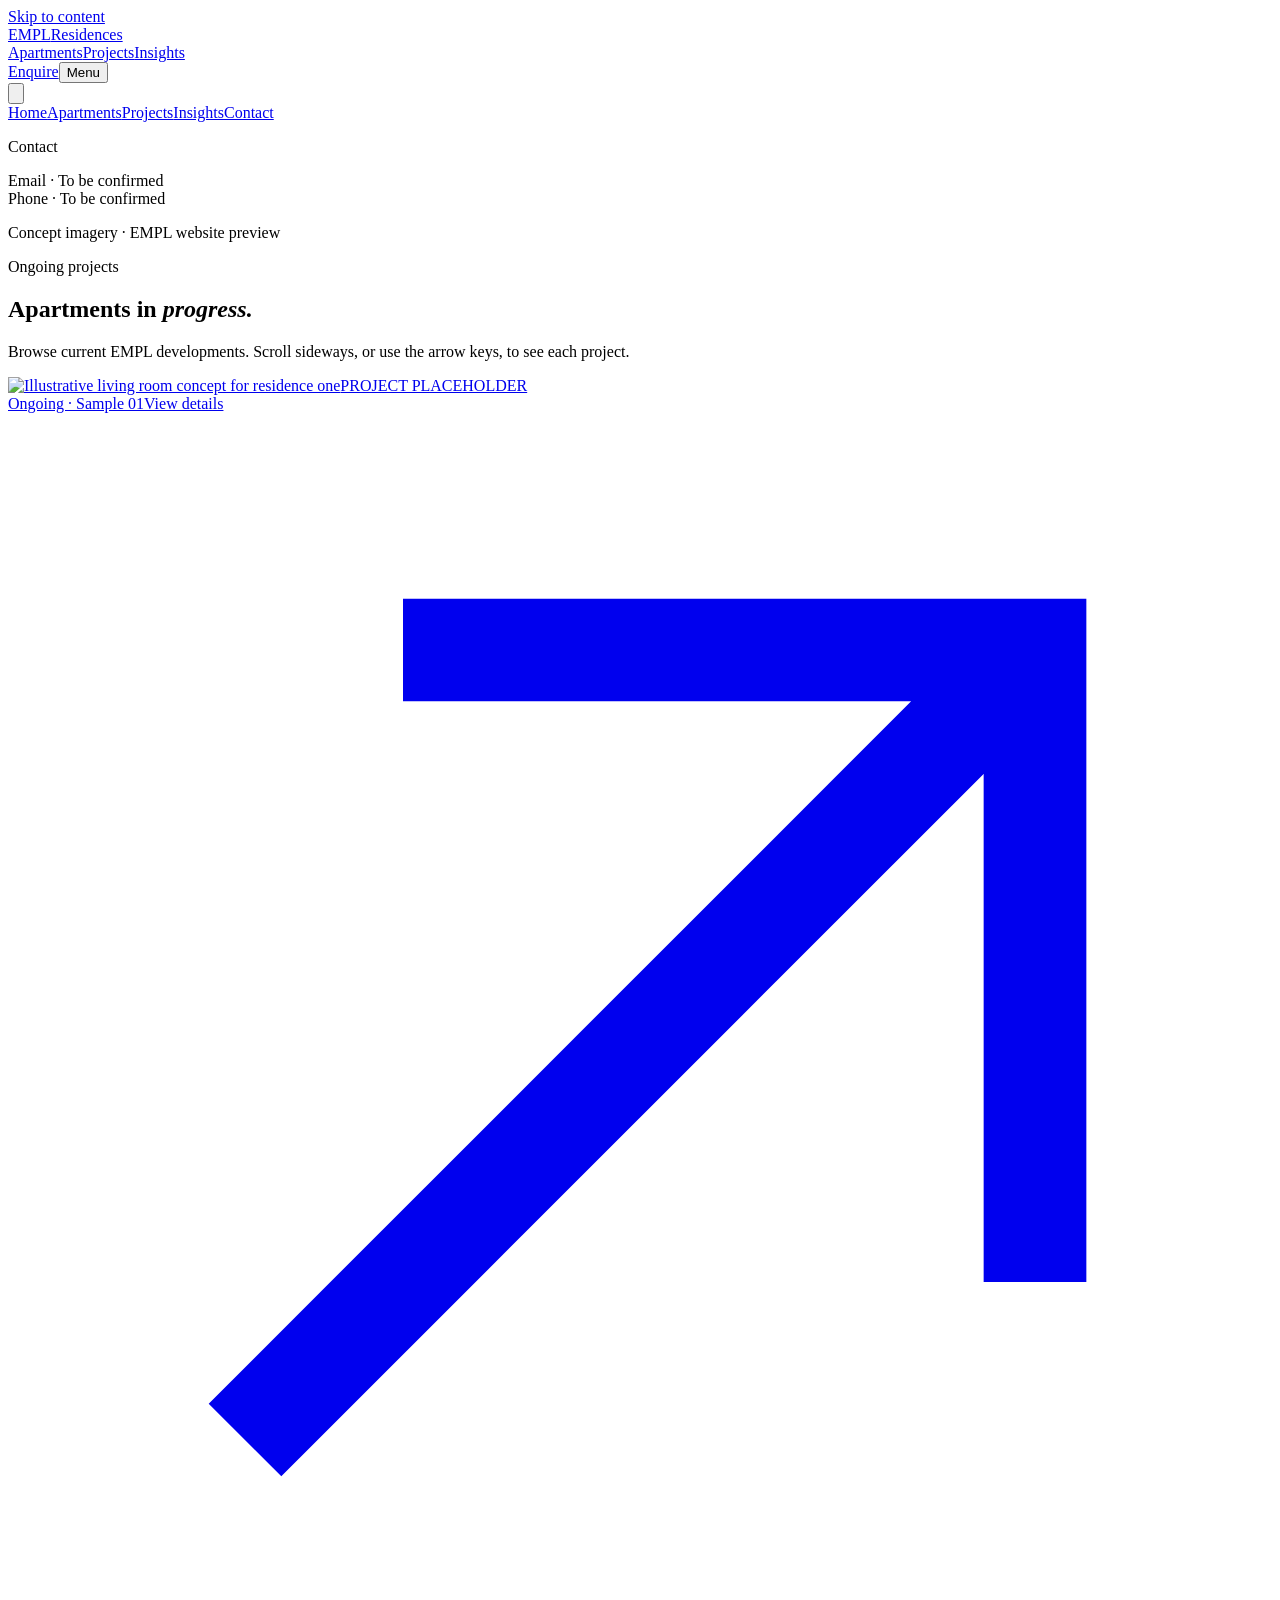
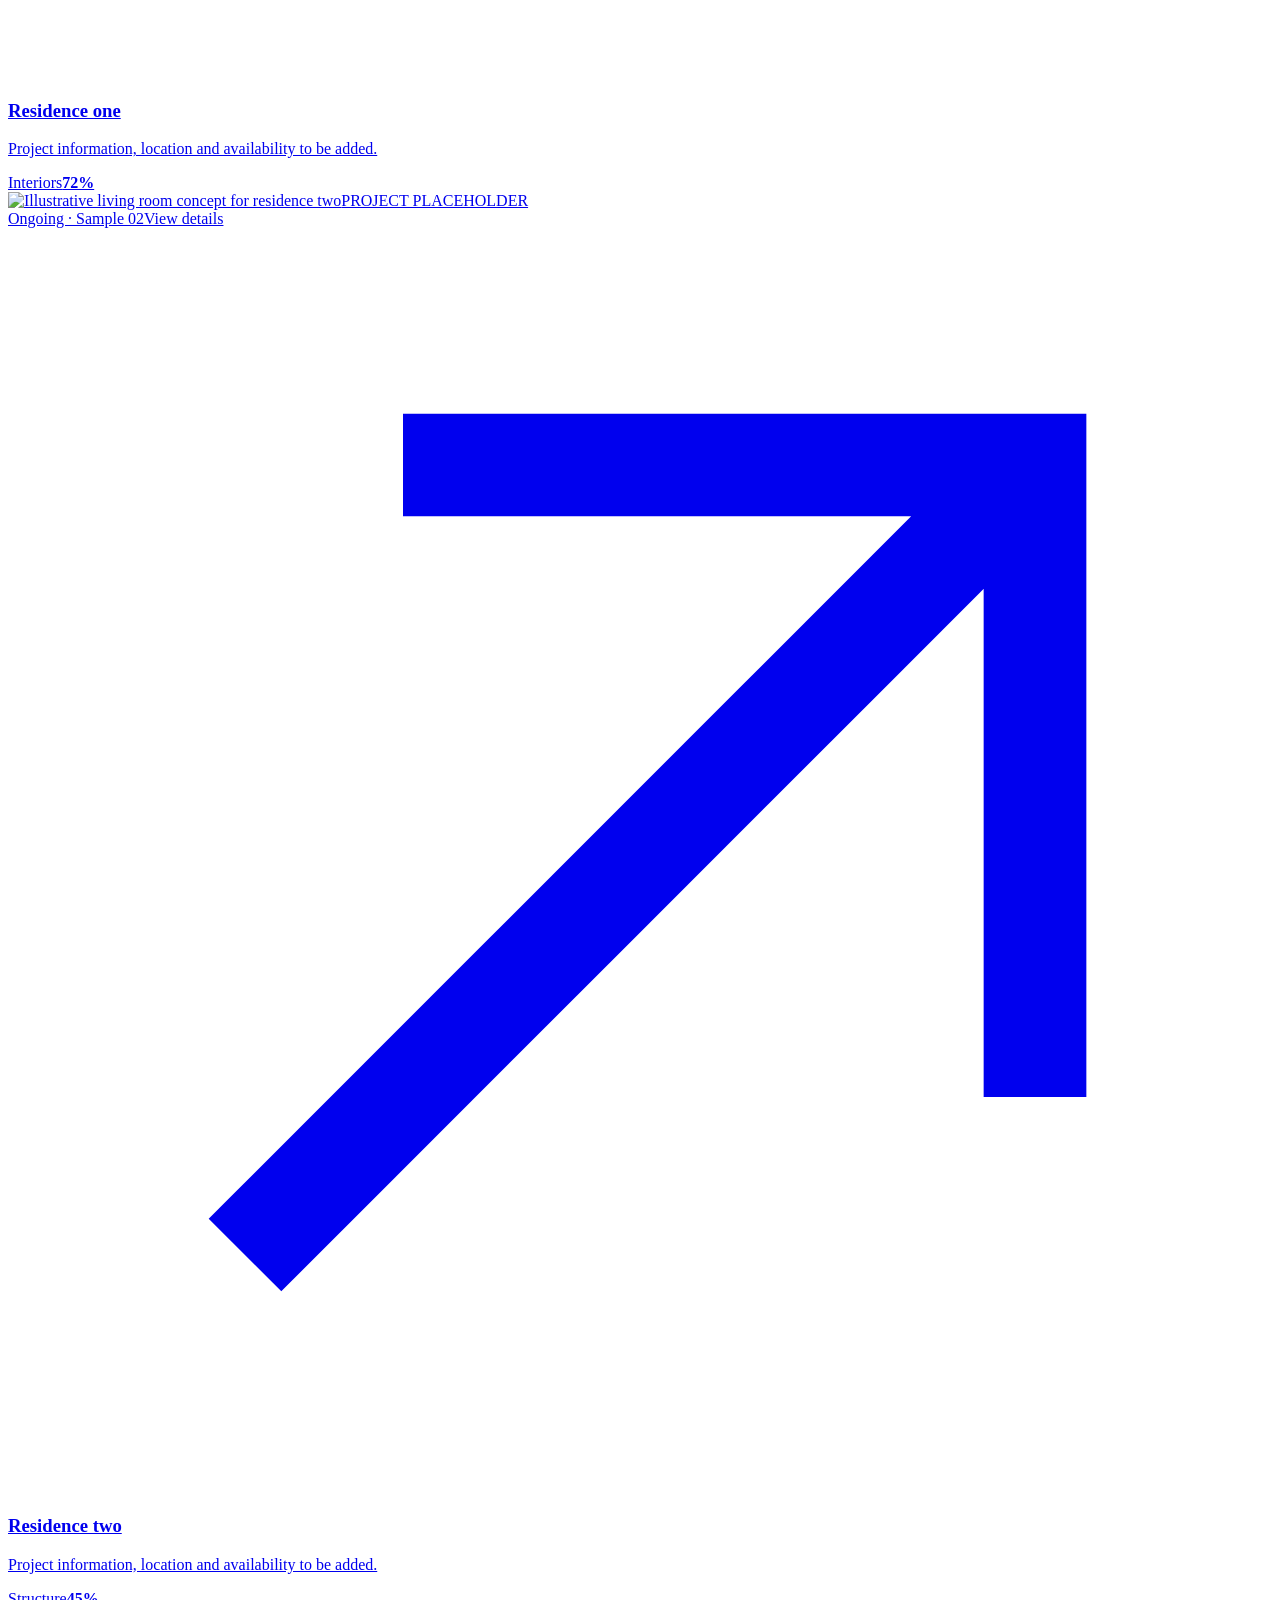
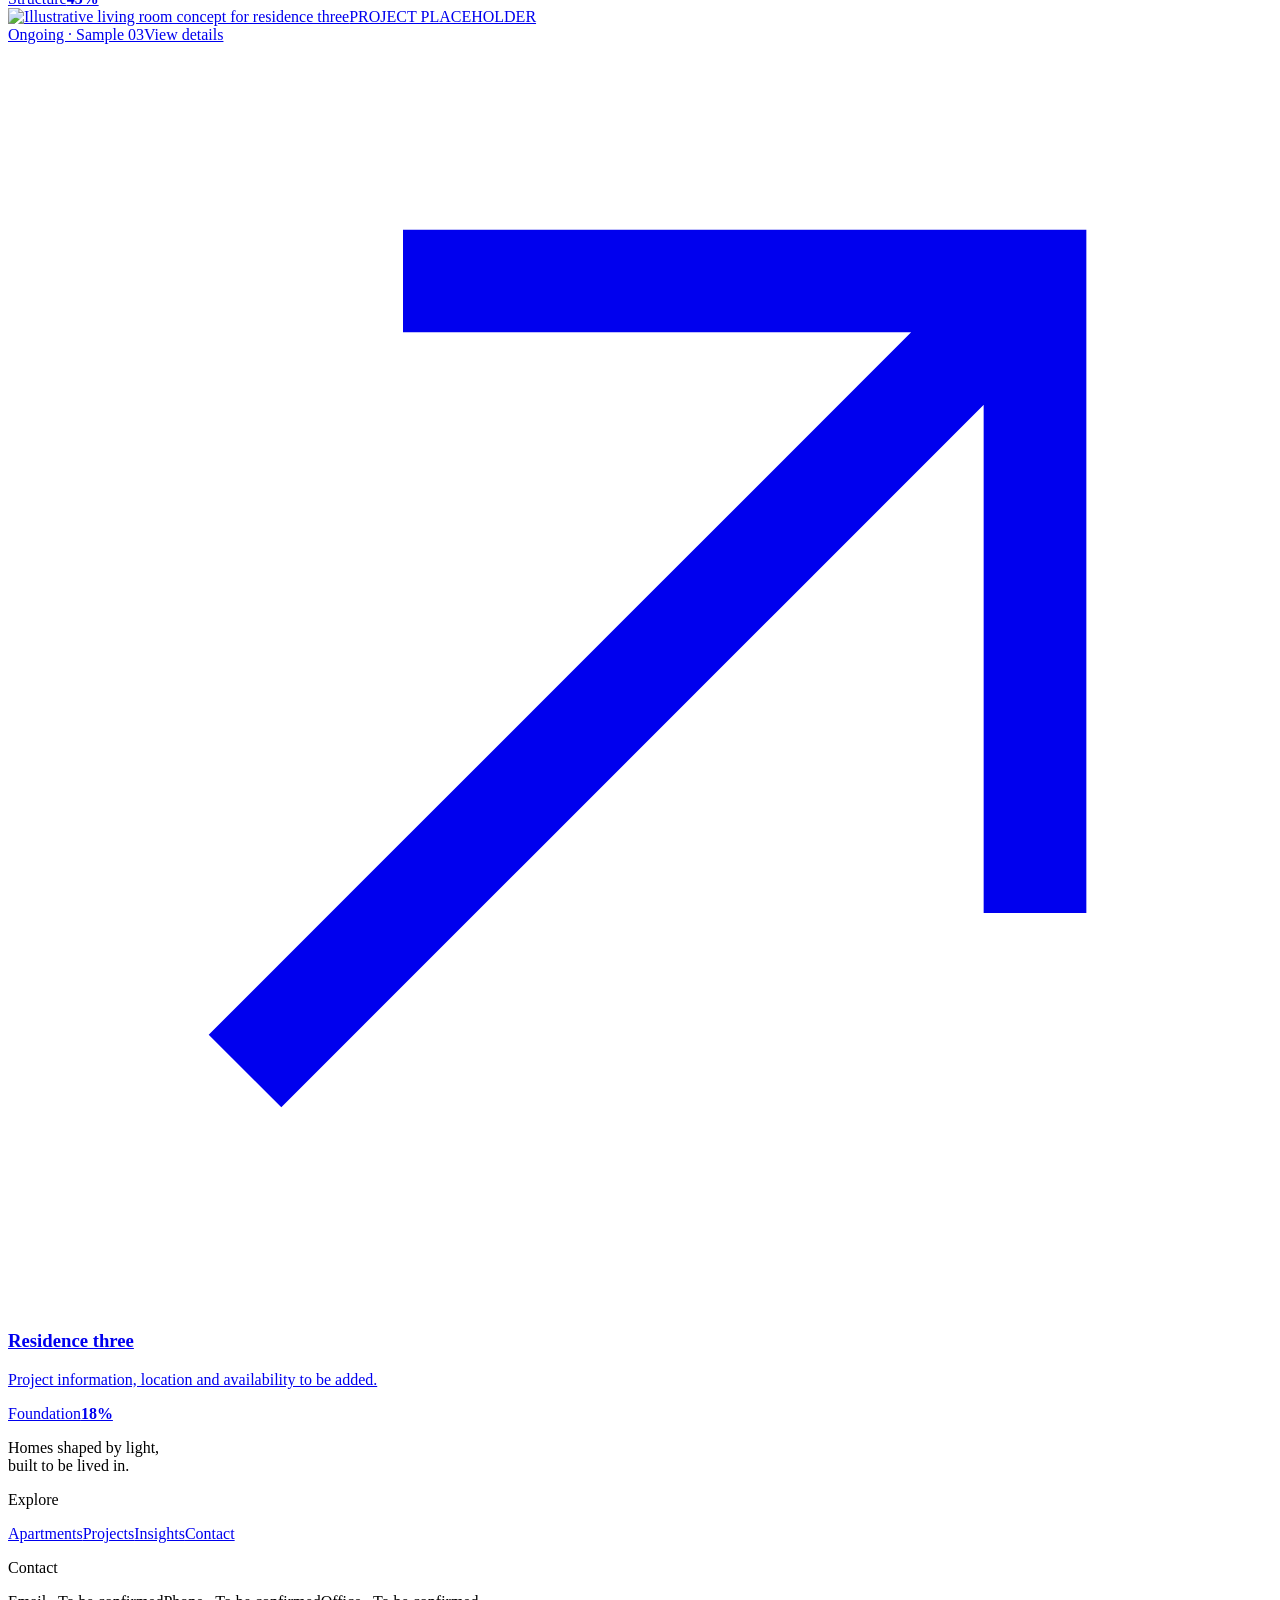
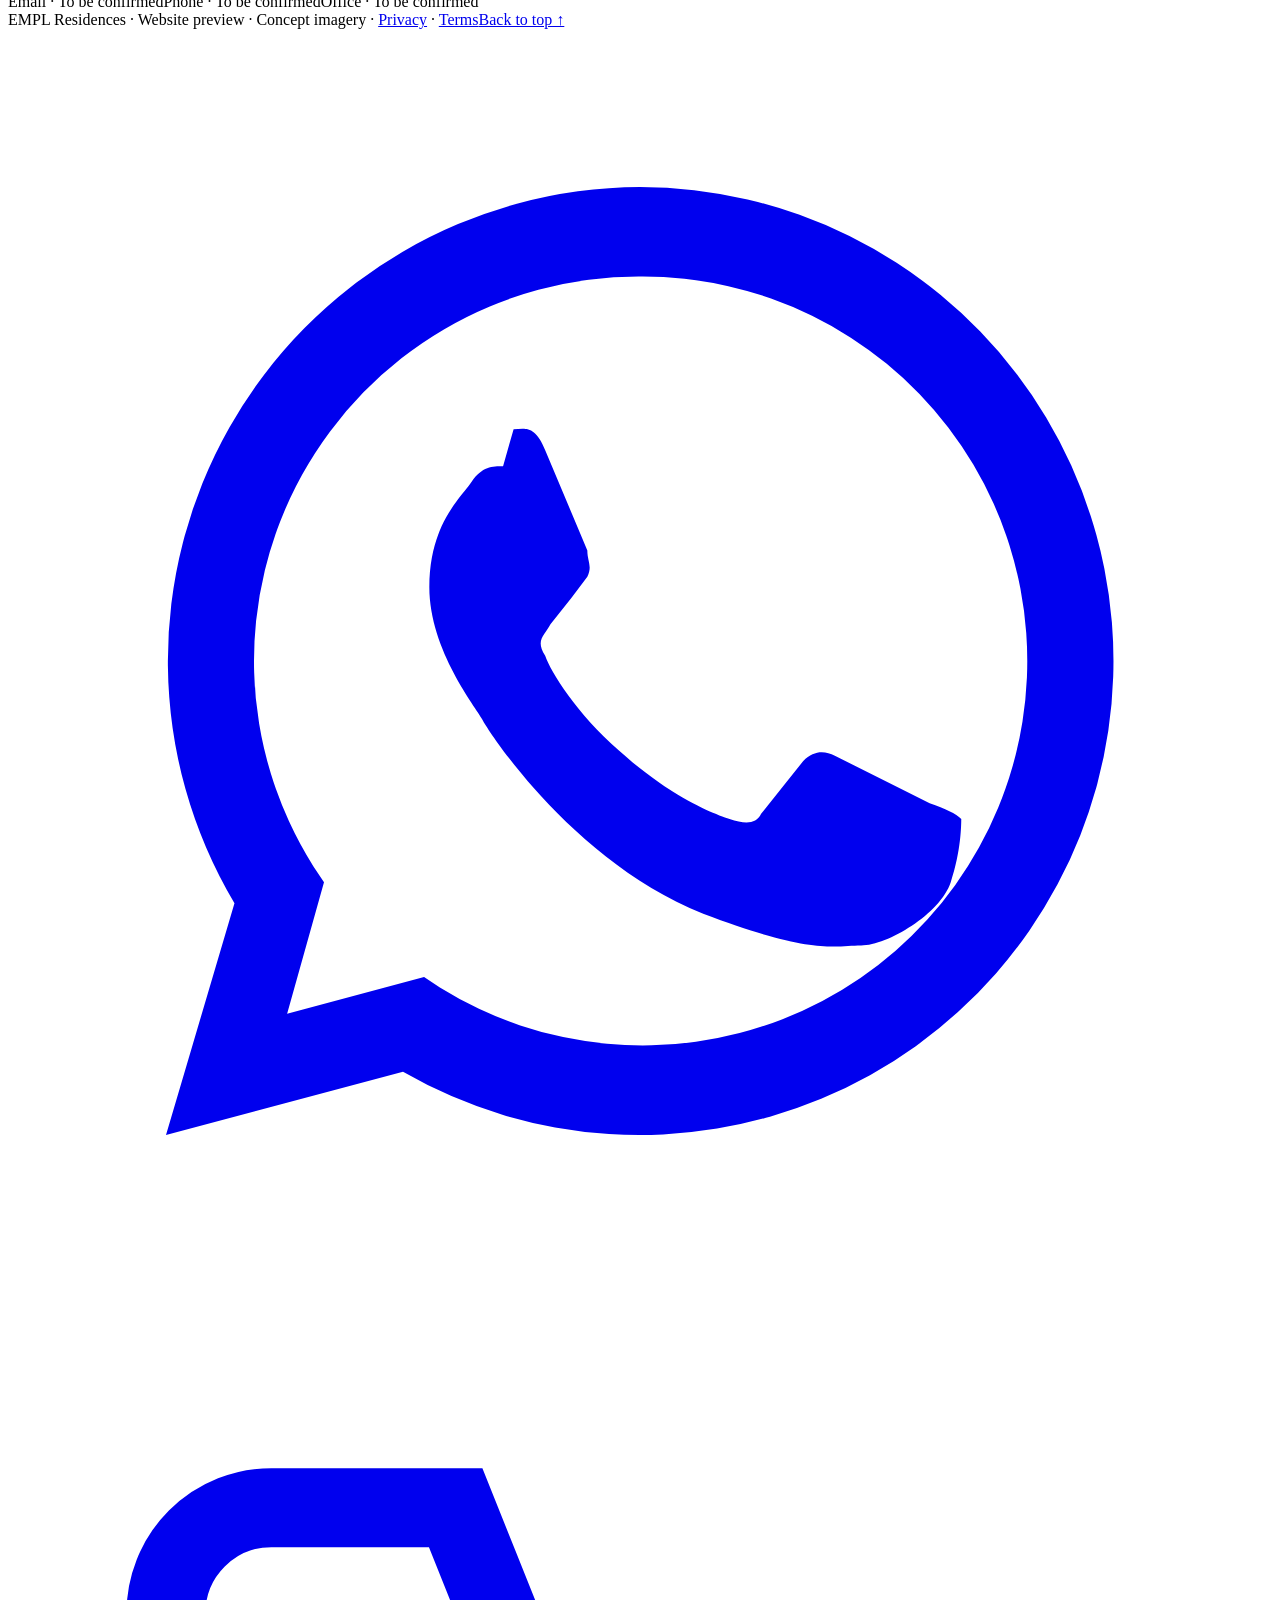
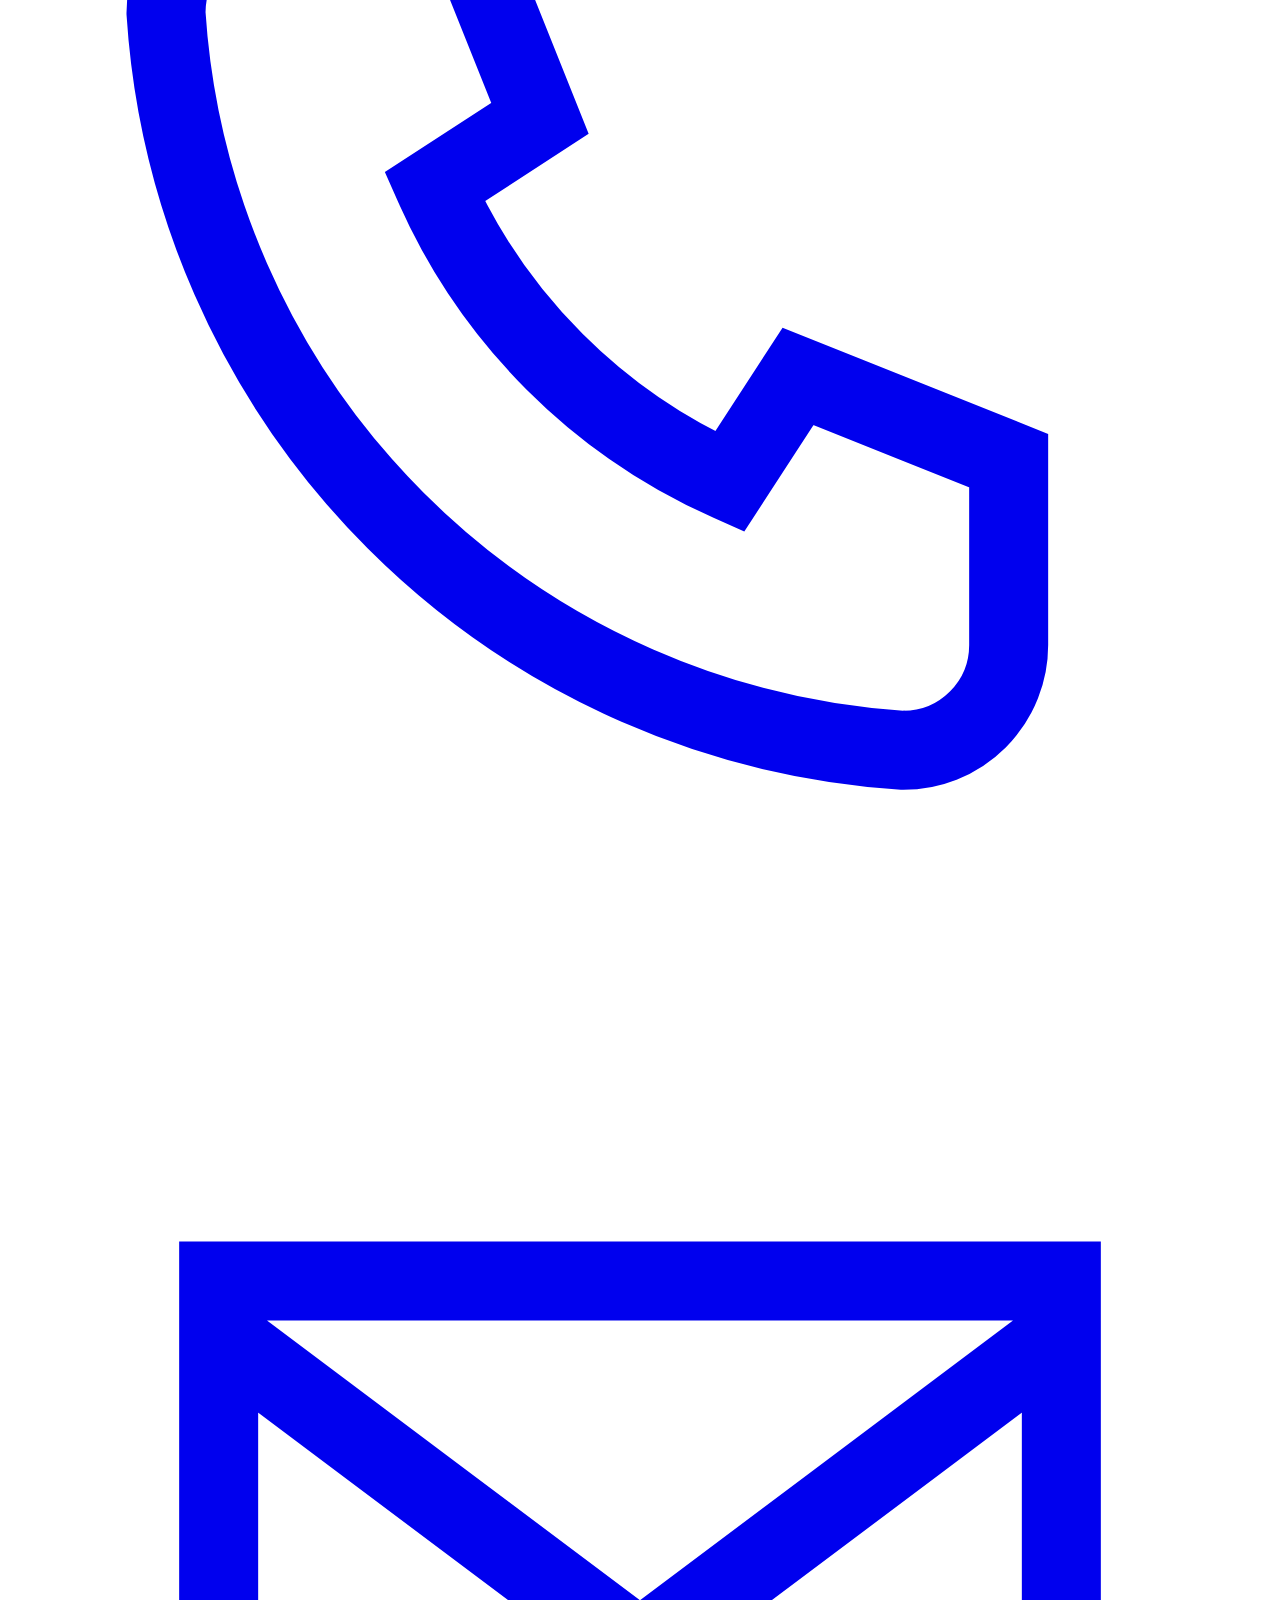
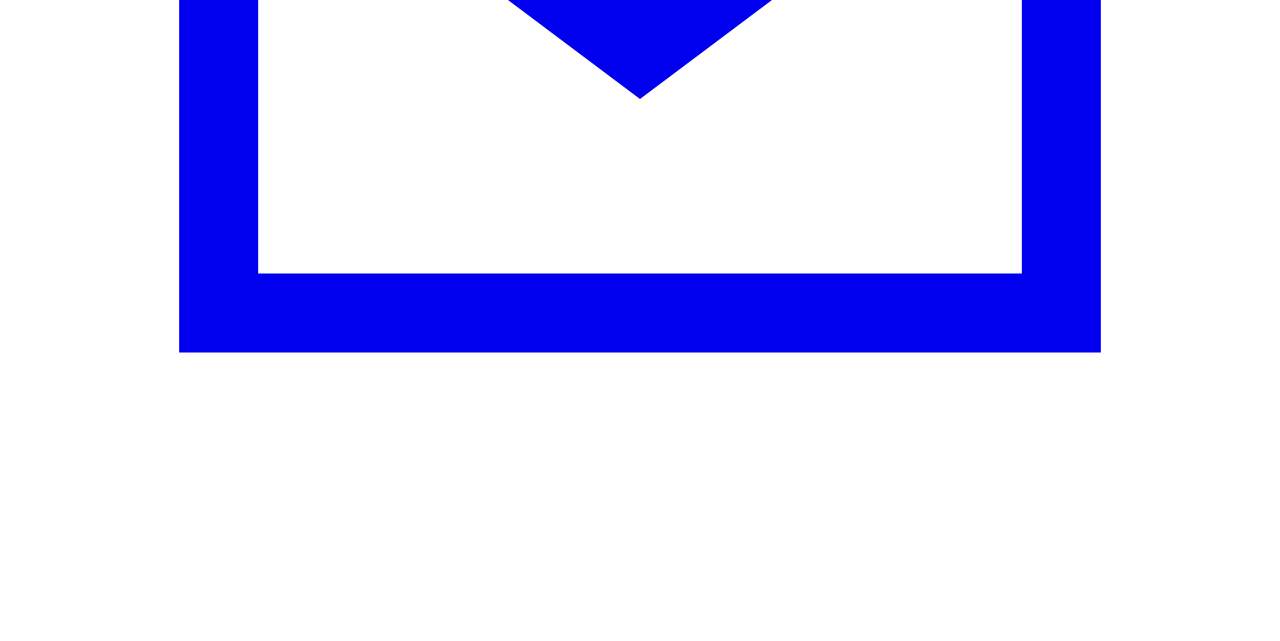
==== apartments/index.html @ ea647e38 "Publish temporary EMPL client preview" ====
<!DOCTYPE html><html lang="en"><head><meta charset="utf-8"><meta name="viewport" content="width=device-width, initial-scale=1"><meta name="theme-color" content="#1b1410"><meta name="description" content="Browse current EMPL apartment projects."><title>Apartments — EMPL Residences</title><meta name="robots" content="noindex, nofollow"><link rel="canonical" href="https://samiulislamshad.github.io/empl-client-preview/apartments/"><meta property="og:type" content="website"><meta property="og:site_name" content="EMPL Residences"><meta property="og:title" content="Apartments — EMPL Residences"><meta property="og:description" content="Browse current EMPL apartment projects."><meta property="og:url" content="https://samiulislamshad.github.io/empl-client-preview/apartments/"><meta property="og:image" content="https://samiulislamshad.github.io/empl-client-preview/assets/day-night-v2/morning.webp"><meta name="twitter:card" content="summary_large_image"><link rel="icon" href="/empl-client-preview/favicon.svg" type="image/svg+xml"><link rel="sitemap" href="/empl-client-preview/sitemap-index.xml"><script>(function(){var d=document.documentElement;d.className+=' js';try{if(!sessionStorage.getItem('empl-seen')&&!matchMedia('(prefers-reduced-motion: reduce)').matches&&document.querySelector&&location.pathname==='/empl-client-preview/')d.className+=' is-loading'}catch(e){}})()</script><script type="module" src="/empl-client-preview/_astro/SiteScripts.astro_astro_type_script_index_0_lang.w1PjBa8v.js"></script><link rel="stylesheet" href="/empl-client-preview/_astro/Base.CU6sWgGK.css"></head><body id="top"><a class="skip-link" href="#main">Skip to content</a><header class="site-header is-solid" id="site-header"><a class="brand" href="/empl-client-preview/" aria-label="EMPL Residences, home"><span class="brand-mark">EMPL</span><span class="brand-sub">Residences</span></a><nav class="header-links" aria-label="Primary"><a href="/empl-client-preview/apartments/" aria-current="page">Apartments</a><a href="/empl-client-preview/projects/">Projects</a><a href="/empl-client-preview/insights/">Insights</a></nav><div class="header-actions"><a class="header-cta" href="/empl-client-preview/contact/">Enquire</a><button class="menu-btn" type="button" aria-expanded="false" aria-controls="drawer"><span class="menu-label">Menu</span><span class="menu-bars" aria-hidden="true"><i></i><i></i></span></button></div></header><div class="drawer-backdrop" data-drawer-close></div><aside class="drawer" id="drawer" aria-label="Site menu" aria-hidden="true"><button class="drawer-close" type="button" data-drawer-close aria-label="Close menu"><svg viewBox="0 0 24 24" aria-hidden="true"><path d="M5 5l14 14M19 5 5 19" stroke="currentColor" stroke-width="1.2" fill="none"></path></svg></button><nav class="drawer-nav" aria-label="Menu"><a href="/empl-client-preview/" style="--i:0">Home</a><a href="/empl-client-preview/apartments/" style="--i:1" aria-current="page">Apartments</a><a href="/empl-client-preview/projects/" style="--i:2">Projects</a><a href="/empl-client-preview/insights/" style="--i:3">Insights</a><a href="/empl-client-preview/contact/" style="--i:4">Contact</a></nav><div class="drawer-foot"><p class="label">Contact</p><p>Email · To be confirmed<br>Phone · To be confirmed</p><p class="drawer-note">Concept imagery · EMPL website preview</p></div></aside><main id="main"><section class="page-hero"><div class="wrap page-hero-inner"><p class="label">Ongoing projects</p><h1 class="reveal">Apartments in <em>progress.</em></h1><p class="page-lead reveal">Browse current EMPL developments. Scroll sideways, or use the arrow keys, to see each project.</p></div></section><section class="sec apt-list"><div class="wrap"><div class="apt-row" tabindex="0" aria-label="Ongoing apartment projects"><a class="apt-card" href="/empl-client-preview/apartments/concept-residence-01/"><div class="apt-img"><img src="/empl-client-preview/assets/frames/f00.webp" srcset="/empl-client-preview/assets/frames/960/f00.webp 960w, /empl-client-preview/assets/frames/f00.webp 1920w" sizes="(max-width: 760px) 84vw, 34vw" alt="Illustrative living room concept for residence one" loading="lazy" decoding="async"><span class="tag">PROJECT PLACEHOLDER</span></div><div class="apt-meta"><span>Ongoing · Sample 01</span><span class="apt-go">View details <svg class="arr" viewBox="0 0 16 16" aria-hidden="true"><path d="M3 13 13 3M5 3h8v8" fill="none" stroke="currentColor" stroke-width="1.3"></path></svg></span></div><h3>Residence one</h3><p>Project information, location and availability to be added.</p><div class="meter" style="--v:0.72"><div class="meter-head"><span>Interiors</span><strong>72%</strong></div><div class="meter-track"><i></i></div></div></a><a class="apt-card" href="/empl-client-preview/apartments/concept-residence-02/"><div class="apt-img"><img src="/empl-client-preview/assets/frames/f10.webp" srcset="/empl-client-preview/assets/frames/960/f10.webp 960w, /empl-client-preview/assets/frames/f10.webp 1920w" sizes="(max-width: 760px) 84vw, 34vw" alt="Illustrative living room concept for residence two" loading="lazy" decoding="async"><span class="tag">PROJECT PLACEHOLDER</span></div><div class="apt-meta"><span>Ongoing · Sample 02</span><span class="apt-go">View details <svg class="arr" viewBox="0 0 16 16" aria-hidden="true"><path d="M3 13 13 3M5 3h8v8" fill="none" stroke="currentColor" stroke-width="1.3"></path></svg></span></div><h3>Residence two</h3><p>Project information, location and availability to be added.</p><div class="meter" style="--v:0.45"><div class="meter-head"><span>Structure</span><strong>45%</strong></div><div class="meter-track"><i></i></div></div></a><a class="apt-card" href="/empl-client-preview/apartments/concept-residence-03/"><div class="apt-img"><img src="/empl-client-preview/assets/frames/f23.webp" srcset="/empl-client-preview/assets/frames/960/f23.webp 960w, /empl-client-preview/assets/frames/f23.webp 1920w" sizes="(max-width: 760px) 84vw, 34vw" alt="Illustrative living room concept for residence three" loading="lazy" decoding="async"><span class="tag">PROJECT PLACEHOLDER</span></div><div class="apt-meta"><span>Ongoing · Sample 03</span><span class="apt-go">View details <svg class="arr" viewBox="0 0 16 16" aria-hidden="true"><path d="M3 13 13 3M5 3h8v8" fill="none" stroke="currentColor" stroke-width="1.3"></path></svg></span></div><h3>Residence three</h3><p>Project information, location and availability to be added.</p><div class="meter" style="--v:0.18"><div class="meter-head"><span>Foundation</span><strong>18%</strong></div><div class="meter-track"><i></i></div></div></a></div></div></section></main><footer class="site-footer"><div class="wrap footer-top"><p class="footer-statement">Homes shaped by light,<br>built to be lived in.</p><div class="footer-cols"><div><p class="label">Explore</p><a href="/empl-client-preview/apartments/">Apartments</a><a href="/empl-client-preview/projects/">Projects</a><a href="/empl-client-preview/insights/">Insights</a><a href="/empl-client-preview/contact/">Contact</a></div><div><p class="label">Contact</p><span>Email · To be confirmed</span><span>Phone · To be confirmed</span><span>Office · To be confirmed</span></div></div></div><!-- Decorative watermark: text comes from CSS (::before) so contrast checkers don't treat it as content. --><div class="footer-giant" aria-hidden="true" data-mark="EMPL"></div><div class="wrap footer-bottom"><span>EMPL Residences · Website preview · Concept imagery · <a href="/empl-client-preview/privacy/">Privacy</a> · <a href="/empl-client-preview/terms/">Terms</a></span><a href="#top">Back to top ↑</a></div></footer><div class="float-contact" aria-label="Quick contact"><a href="/empl-client-preview/contact/" aria-label="WhatsApp EMPL" title="WhatsApp number to be added"><svg viewBox="0 0 24 24" aria-hidden="true"><path fill="currentColor" d="M12 3a9 9 0 0 0-7.7 13.6L3 21l4.5-1.2A9 9 0 1 0 12 3Zm0 1.7a7.3 7.3 0 1 1-3.8 13.5l-.3-.2-2.6.7.7-2.5-.2-.3A7.3 7.3 0 0 1 12 4.7Zm-2.6 3.6c-.2 0-.4 0-.6.3-.2.3-.8.8-.8 2s.9 2.300 1 2.500c.1.200 1.700 2.700 4.200 3.700 2.100.8 2.500.6 3 .6s1.500-.6 1.700-1.200c.2-.6.2-1.100.2-1.200-.1-.1-.3-.2-.6-.3l-1.800-.9c-.2-.1-.4-.1-.6.100l-.8 1c-.1.200-.3.200-.6.100-.3-.1-1.100-.4-2.100-1.300-.8-.7-1.300-1.500-1.400-1.800-.2-.3 0-.4.100-.6l.4-.5.300-.4c.1-.2 0-.3 0-.5l-.8-1.900c-.2-.5-.4-.4-.6-.4Z"></path></svg></a><a href="/empl-client-preview/contact/" aria-label="Call EMPL" title="Phone number to be added"><svg viewBox="0 0 24 24" aria-hidden="true"><path fill="none" stroke="currentColor" stroke-width="1.5" d="M5 4h3.5l1.600 4-2 1.300a11 11 0 0 0 5.600 5.600l1.300-2 4 1.600V18a2 2 0 0 1-2 2A15 15 0 0 1 3 6a2 2 0 0 1 2-2Z"></path></svg></a><a href="/empl-client-preview/contact/" aria-label="Email EMPL" title="Email to be added"><svg viewBox="0 0 24 24" aria-hidden="true"><path fill="none" stroke="currentColor" stroke-width="1.5" d="M4 6h16v12H4zM4 7l8 6 8-6"></path></svg></a></div></body></html>
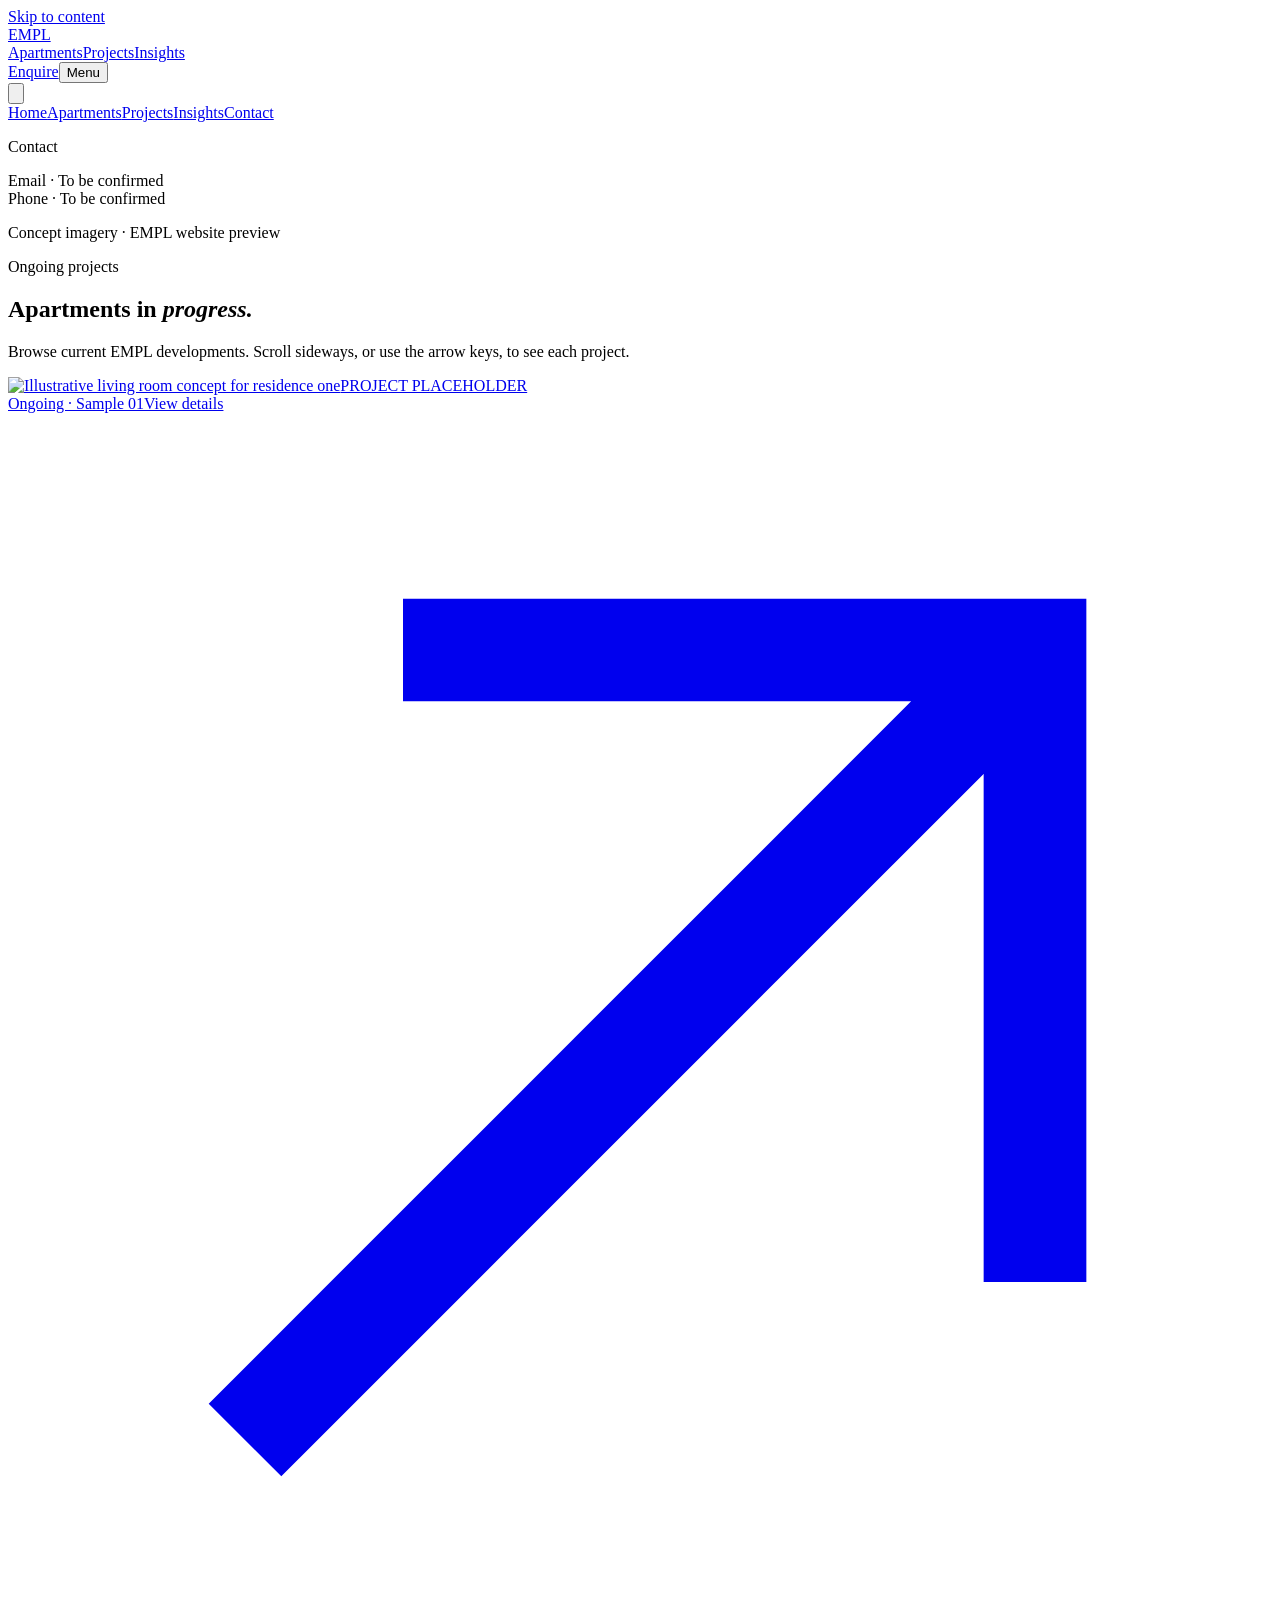
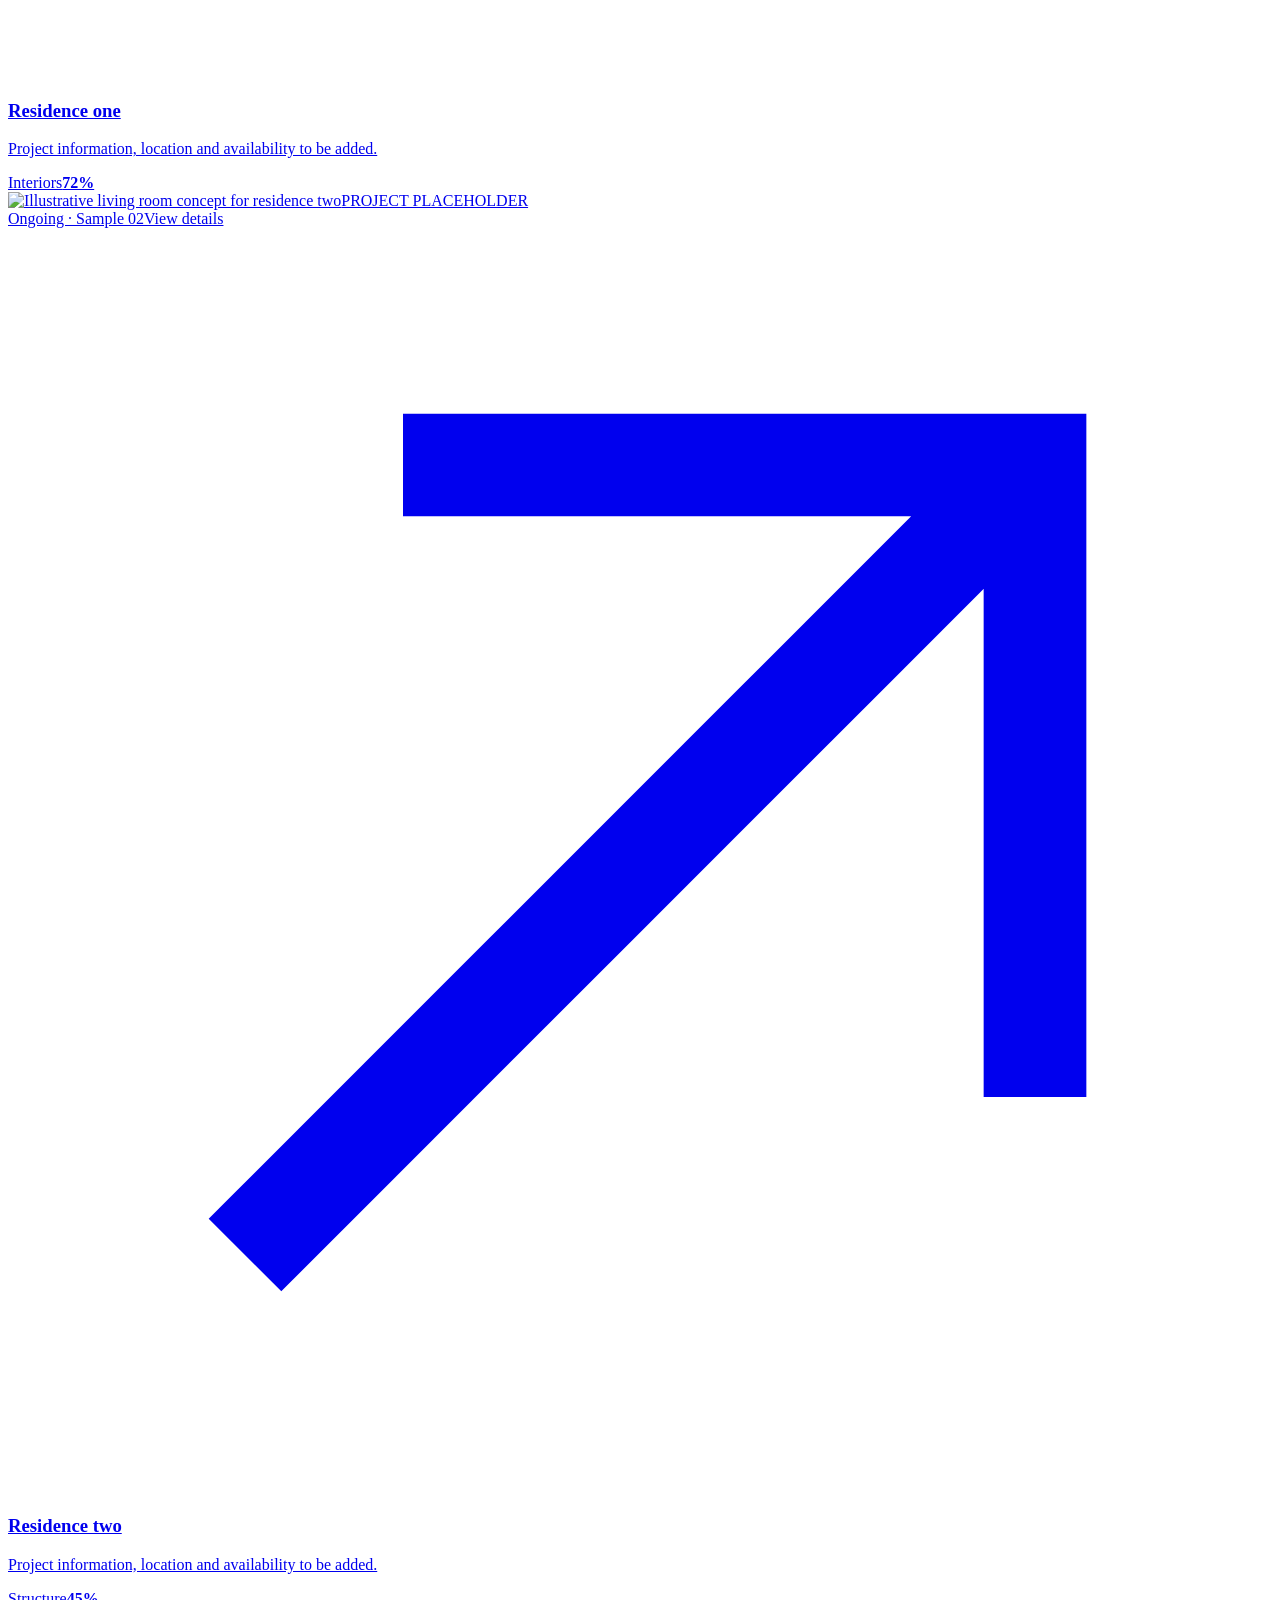
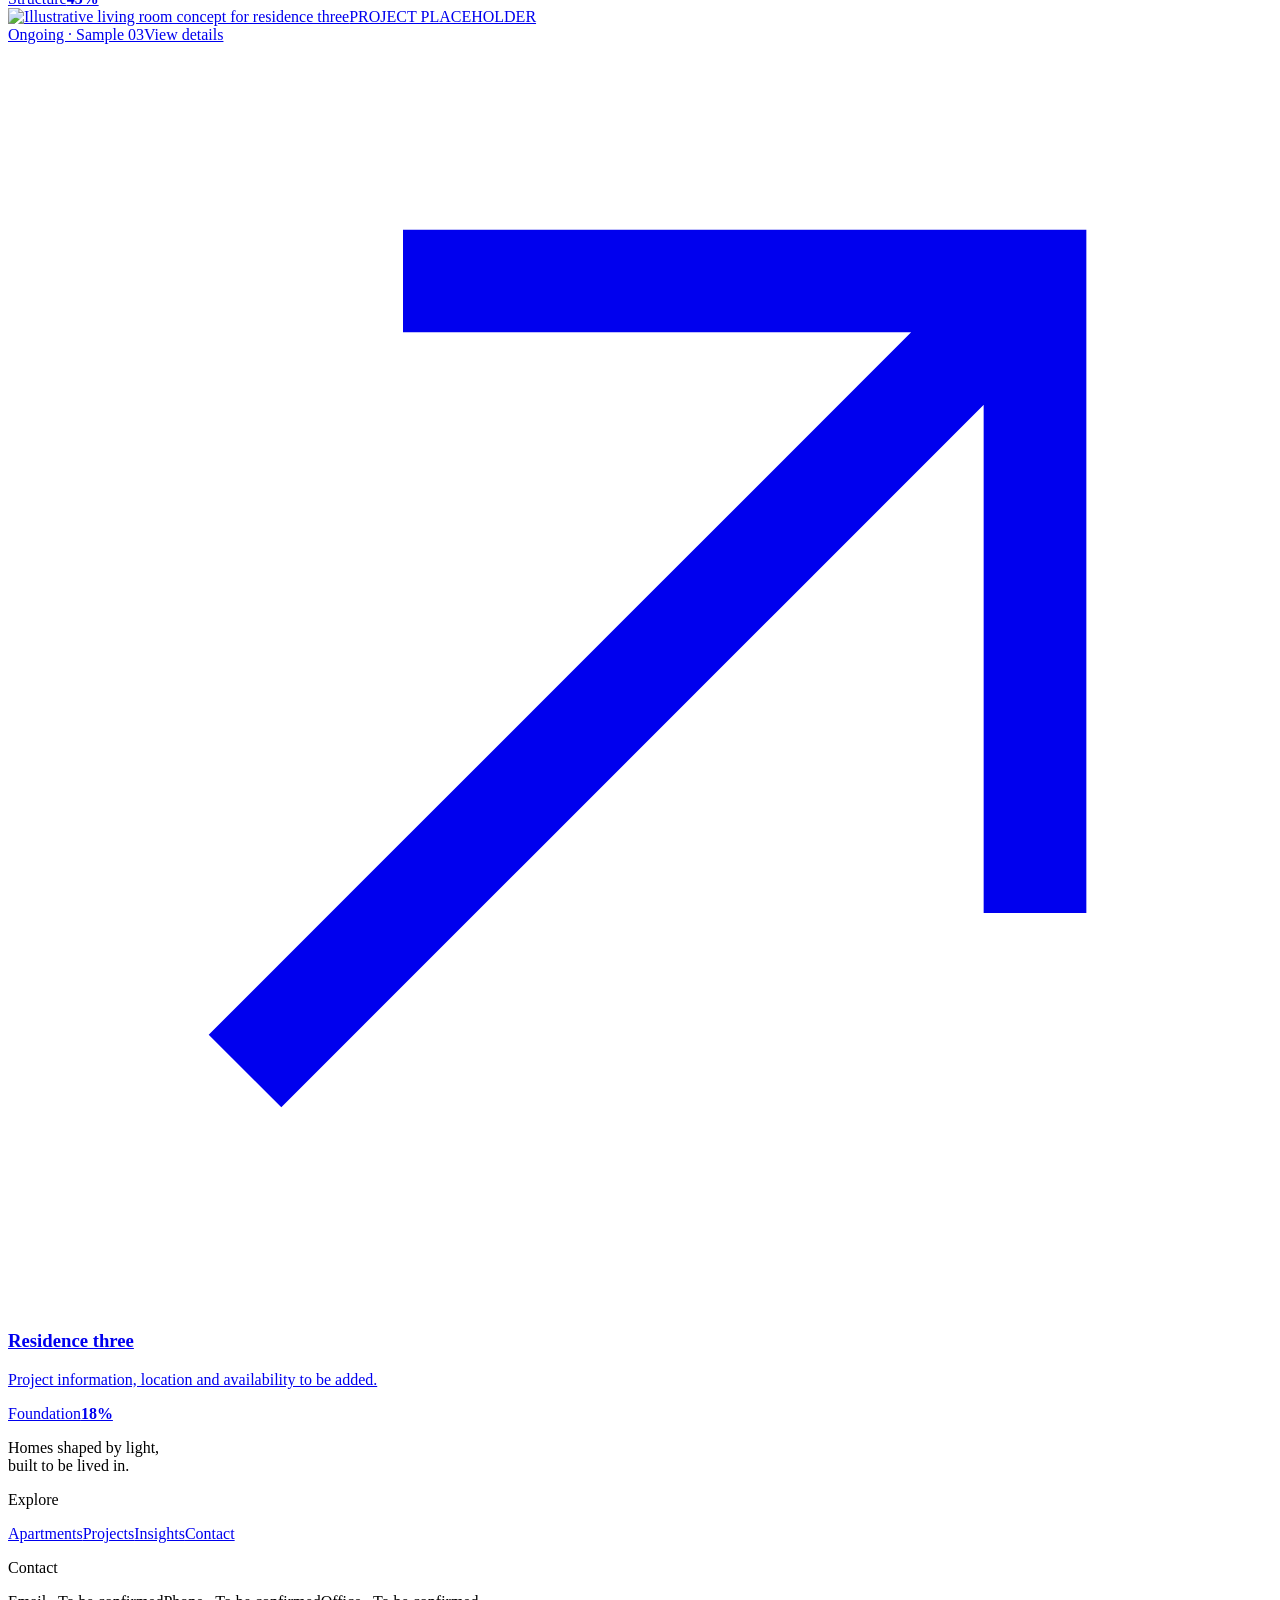
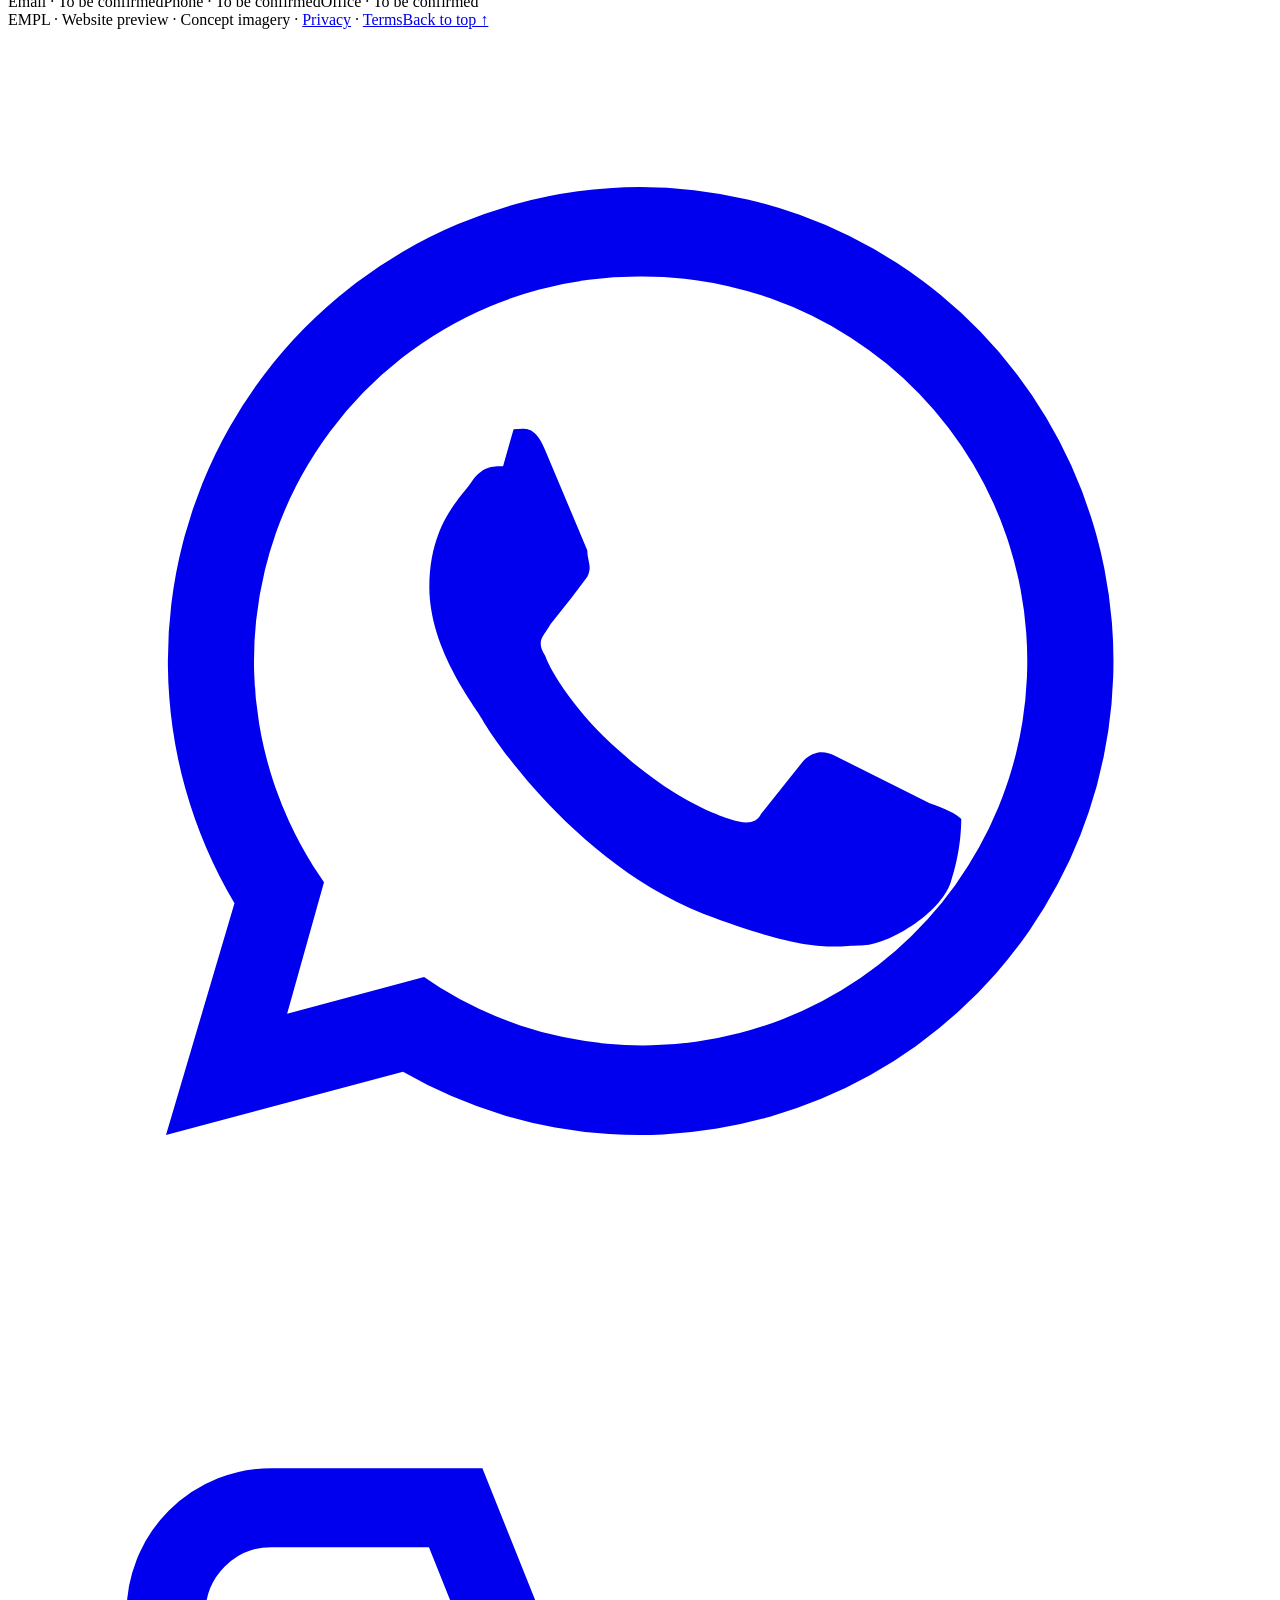
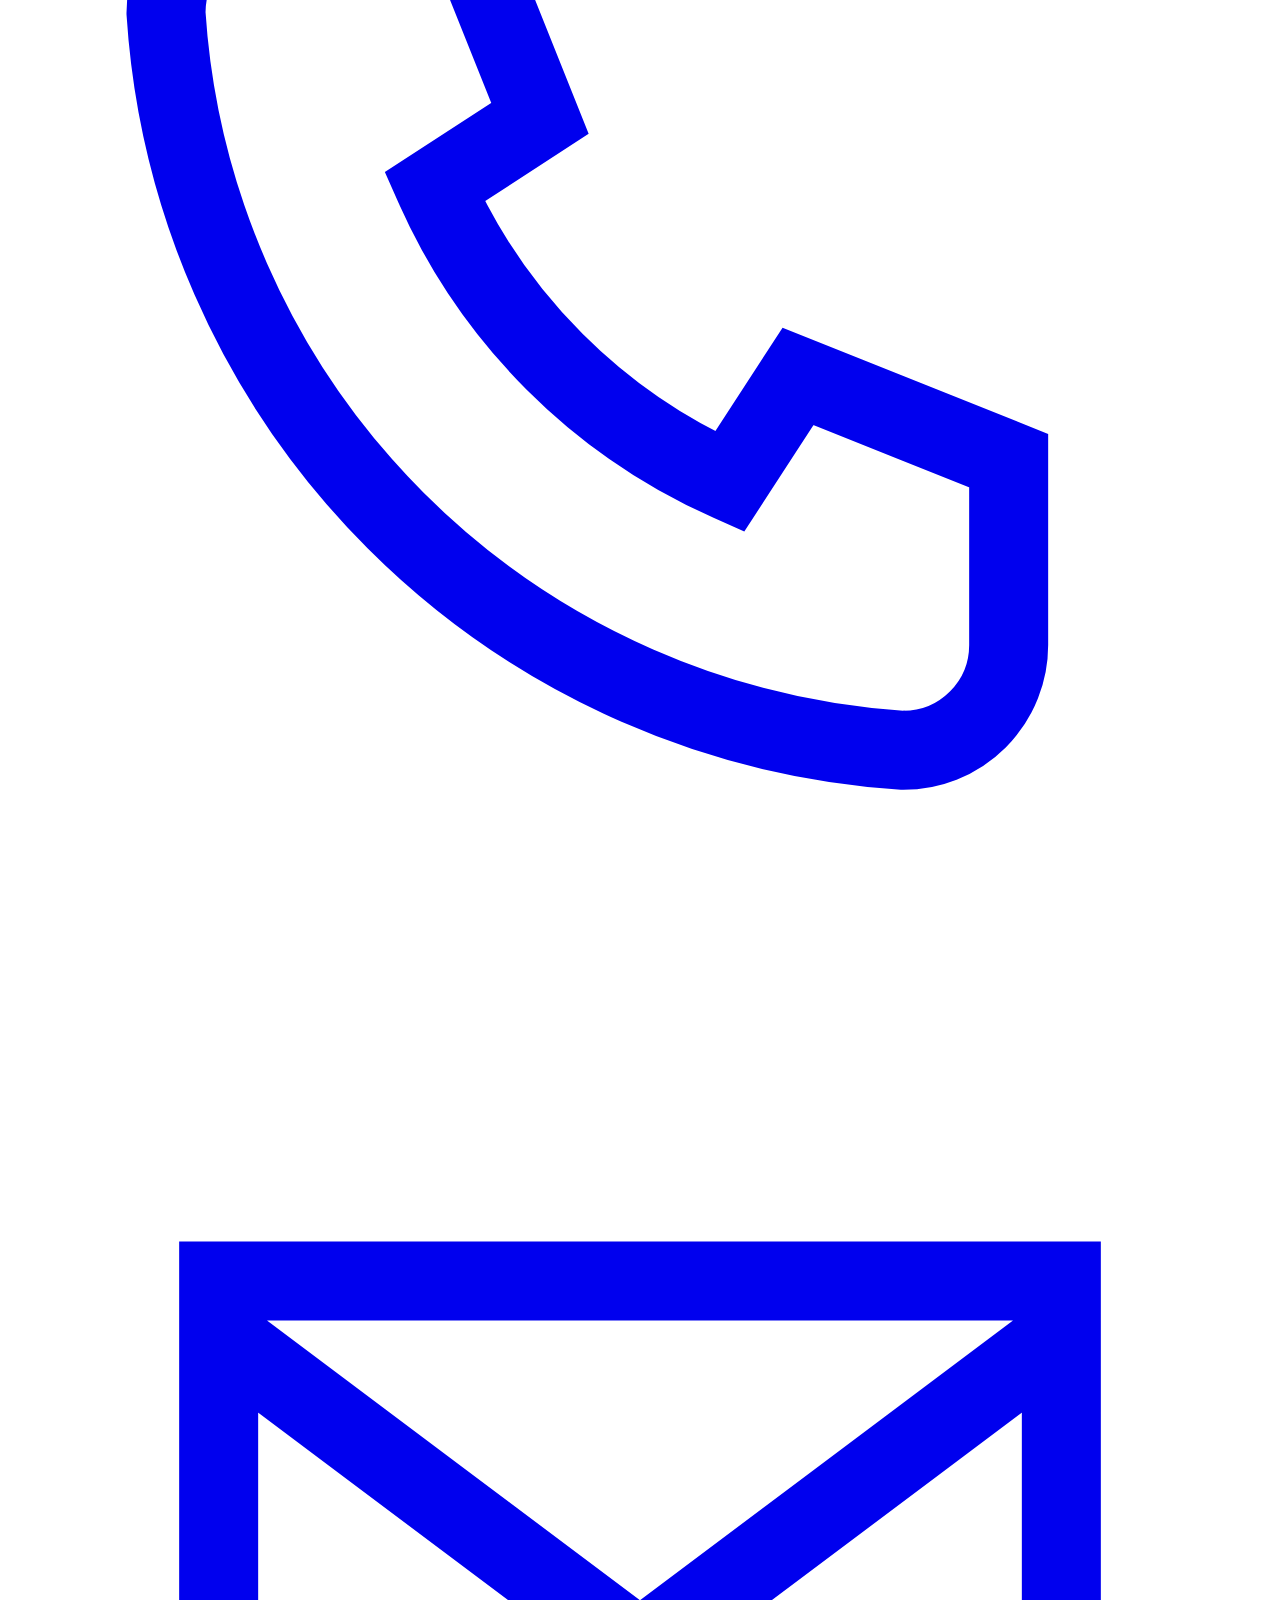
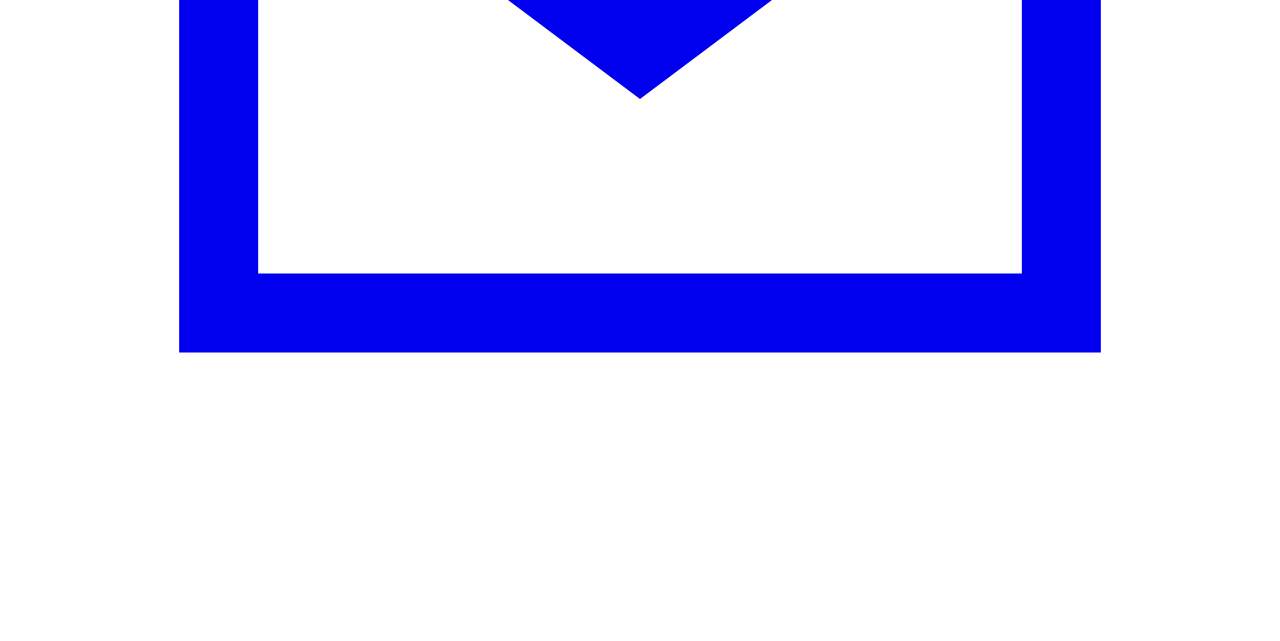
==== commit 7828b062: "Update EMPL branding and homepage sections" ====
--- a/apartments/index.html
+++ b/apartments/index.html
@@ -1 +1 @@
-<!DOCTYPE html><html lang="en"><head><meta charset="utf-8"><meta name="viewport" content="width=device-width, initial-scale=1"><meta name="theme-color" content="#1b1410"><meta name="description" content="Browse current EMPL apartment projects."><title>Apartments — EMPL Residences</title><meta name="robots" content="noindex, nofollow"><link rel="canonical" href="https://samiulislamshad.github.io/empl-client-preview/apartments/"><meta property="og:type" content="website"><meta property="og:site_name" content="EMPL Residences"><meta property="og:title" content="Apartments — EMPL Residences"><meta property="og:description" content="Browse current EMPL apartment projects."><meta property="og:url" content="https://samiulislamshad.github.io/empl-client-preview/apartments/"><meta property="og:image" content="https://samiulislamshad.github.io/empl-client-preview/assets/day-night-v2/morning.webp"><meta name="twitter:card" content="summary_large_image"><link rel="icon" href="/empl-client-preview/favicon.svg" type="image/svg+xml"><link rel="sitemap" href="/empl-client-preview/sitemap-index.xml"><script>(function(){var d=document.documentElement;d.className+=' js';try{if(!sessionStorage.getItem('empl-seen')&&!matchMedia('(prefers-reduced-motion: reduce)').matches&&document.querySelector&&location.pathname==='/empl-client-preview/')d.className+=' is-loading'}catch(e){}})()</script><script type="module" src="/empl-client-preview/_astro/SiteScripts.astro_astro_type_script_index_0_lang.w1PjBa8v.js"></script><link rel="stylesheet" href="/empl-client-preview/_astro/Base.CU6sWgGK.css"></head><body id="top"><a class="skip-link" href="#main">Skip to content</a><header class="site-header is-solid" id="site-header"><a class="brand" href="/empl-client-preview/" aria-label="EMPL Residences, home"><span class="brand-mark">EMPL</span><span class="brand-sub">Residences</span></a><nav class="header-links" aria-label="Primary"><a href="/empl-client-preview/apartments/" aria-current="page">Apartments</a><a href="/empl-client-preview/projects/">Projects</a><a href="/empl-client-preview/insights/">Insights</a></nav><div class="header-actions"><a class="header-cta" href="/empl-client-preview/contact/">Enquire</a><button class="menu-btn" type="button" aria-expanded="false" aria-controls="drawer"><span class="menu-label">Menu</span><span class="menu-bars" aria-hidden="true"><i></i><i></i></span></button></div></header><div class="drawer-backdrop" data-drawer-close></div><aside class="drawer" id="drawer" aria-label="Site menu" aria-hidden="true"><button class="drawer-close" type="button" data-drawer-close aria-label="Close menu"><svg viewBox="0 0 24 24" aria-hidden="true"><path d="M5 5l14 14M19 5 5 19" stroke="currentColor" stroke-width="1.2" fill="none"></path></svg></button><nav class="drawer-nav" aria-label="Menu"><a href="/empl-client-preview/" style="--i:0">Home</a><a href="/empl-client-preview/apartments/" style="--i:1" aria-current="page">Apartments</a><a href="/empl-client-preview/projects/" style="--i:2">Projects</a><a href="/empl-client-preview/insights/" style="--i:3">Insights</a><a href="/empl-client-preview/contact/" style="--i:4">Contact</a></nav><div class="drawer-foot"><p class="label">Contact</p><p>Email · To be confirmed<br>Phone · To be confirmed</p><p class="drawer-note">Concept imagery · EMPL website preview</p></div></aside><main id="main"><section class="page-hero"><div class="wrap page-hero-inner"><p class="label">Ongoing projects</p><h1 class="reveal">Apartments in <em>progress.</em></h1><p class="page-lead reveal">Browse current EMPL developments. Scroll sideways, or use the arrow keys, to see each project.</p></div></section><section class="sec apt-list"><div class="wrap"><div class="apt-row" tabindex="0" aria-label="Ongoing apartment projects"><a class="apt-card" href="/empl-client-preview/apartments/concept-residence-01/"><div class="apt-img"><img src="/empl-client-preview/assets/frames/f00.webp" srcset="/empl-client-preview/assets/frames/960/f00.webp 960w, /empl-client-preview/assets/frames/f00.webp 1920w" sizes="(max-width: 760px) 84vw, 34vw" alt="Illustrative living room concept for residence one" loading="lazy" decoding="async"><span class="tag">PROJECT PLACEHOLDER</span></div><div class="apt-meta"><span>Ongoing · Sample 01</span><span class="apt-go">View details <svg class="arr" viewBox="0 0 16 16" aria-hidden="true"><path d="M3 13 13 3M5 3h8v8" fill="none" stroke="currentColor" stroke-width="1.3"></path></svg></span></div><h3>Residence one</h3><p>Project information, location and availability to be added.</p><div class="meter" style="--v:0.72"><div class="meter-head"><span>Interiors</span><strong>72%</strong></div><div class="meter-track"><i></i></div></div></a><a class="apt-card" href="/empl-client-preview/apartments/concept-residence-02/"><div class="apt-img"><img src="/empl-client-preview/assets/frames/f10.webp" srcset="/empl-client-preview/assets/frames/960/f10.webp 960w, /empl-client-preview/assets/frames/f10.webp 1920w" sizes="(max-width: 760px) 84vw, 34vw" alt="Illustrative living room concept for residence two" loading="lazy" decoding="async"><span class="tag">PROJECT PLACEHOLDER</span></div><div class="apt-meta"><span>Ongoing · Sample 02</span><span class="apt-go">View details <svg class="arr" viewBox="0 0 16 16" aria-hidden="true"><path d="M3 13 13 3M5 3h8v8" fill="none" stroke="currentColor" stroke-width="1.3"></path></svg></span></div><h3>Residence two</h3><p>Project information, location and availability to be added.</p><div class="meter" style="--v:0.45"><div class="meter-head"><span>Structure</span><strong>45%</strong></div><div class="meter-track"><i></i></div></div></a><a class="apt-card" href="/empl-client-preview/apartments/concept-residence-03/"><div class="apt-img"><img src="/empl-client-preview/assets/frames/f23.webp" srcset="/empl-client-preview/assets/frames/960/f23.webp 960w, /empl-client-preview/assets/frames/f23.webp 1920w" sizes="(max-width: 760px) 84vw, 34vw" alt="Illustrative living room concept for residence three" loading="lazy" decoding="async"><span class="tag">PROJECT PLACEHOLDER</span></div><div class="apt-meta"><span>Ongoing · Sample 03</span><span class="apt-go">View details <svg class="arr" viewBox="0 0 16 16" aria-hidden="true"><path d="M3 13 13 3M5 3h8v8" fill="none" stroke="currentColor" stroke-width="1.3"></path></svg></span></div><h3>Residence three</h3><p>Project information, location and availability to be added.</p><div class="meter" style="--v:0.18"><div class="meter-head"><span>Foundation</span><strong>18%</strong></div><div class="meter-track"><i></i></div></div></a></div></div></section></main><footer class="site-footer"><div class="wrap footer-top"><p class="footer-statement">Homes shaped by light,<br>built to be lived in.</p><div class="footer-cols"><div><p class="label">Explore</p><a href="/empl-client-preview/apartments/">Apartments</a><a href="/empl-client-preview/projects/">Projects</a><a href="/empl-client-preview/insights/">Insights</a><a href="/empl-client-preview/contact/">Contact</a></div><div><p class="label">Contact</p><span>Email · To be confirmed</span><span>Phone · To be confirmed</span><span>Office · To be confirmed</span></div></div></div><!-- Decorative watermark: text comes from CSS (::before) so contrast checkers don't treat it as content. --><div class="footer-giant" aria-hidden="true" data-mark="EMPL"></div><div class="wrap footer-bottom"><span>EMPL Residences · Website preview · Concept imagery · <a href="/empl-client-preview/privacy/">Privacy</a> · <a href="/empl-client-preview/terms/">Terms</a></span><a href="#top">Back to top ↑</a></div></footer><div class="float-contact" aria-label="Quick contact"><a href="/empl-client-preview/contact/" aria-label="WhatsApp EMPL" title="WhatsApp number to be added"><svg viewBox="0 0 24 24" aria-hidden="true"><path fill="currentColor" d="M12 3a9 9 0 0 0-7.7 13.6L3 21l4.5-1.2A9 9 0 1 0 12 3Zm0 1.7a7.3 7.3 0 1 1-3.8 13.5l-.3-.2-2.6.7.7-2.5-.2-.3A7.3 7.3 0 0 1 12 4.7Zm-2.6 3.6c-.2 0-.4 0-.6.3-.2.3-.8.8-.8 2s.9 2.300 1 2.500c.1.200 1.700 2.700 4.200 3.700 2.100.8 2.500.6 3 .6s1.500-.6 1.700-1.200c.2-.6.2-1.100.2-1.200-.1-.1-.3-.2-.6-.3l-1.800-.9c-.2-.1-.4-.1-.6.100l-.8 1c-.1.200-.3.200-.6.100-.3-.1-1.100-.4-2.100-1.300-.8-.7-1.300-1.500-1.400-1.800-.2-.3 0-.4.100-.6l.4-.5.300-.4c.1-.2 0-.3 0-.5l-.8-1.900c-.2-.5-.4-.4-.6-.4Z"></path></svg></a><a href="/empl-client-preview/contact/" aria-label="Call EMPL" title="Phone number to be added"><svg viewBox="0 0 24 24" aria-hidden="true"><path fill="none" stroke="currentColor" stroke-width="1.5" d="M5 4h3.5l1.600 4-2 1.300a11 11 0 0 0 5.600 5.600l1.300-2 4 1.600V18a2 2 0 0 1-2 2A15 15 0 0 1 3 6a2 2 0 0 1 2-2Z"></path></svg></a><a href="/empl-client-preview/contact/" aria-label="Email EMPL" title="Email to be added"><svg viewBox="0 0 24 24" aria-hidden="true"><path fill="none" stroke="currentColor" stroke-width="1.5" d="M4 6h16v12H4zM4 7l8 6 8-6"></path></svg></a></div></body></html>+<!DOCTYPE html><html lang="en"><head><meta charset="utf-8"><meta name="viewport" content="width=device-width, initial-scale=1"><meta name="theme-color" content="#1b1410"><meta name="description" content="Browse current EMPL apartment projects."><title>Apartments — EMPL</title><meta name="robots" content="noindex, nofollow"><link rel="canonical" href="https://samiulislamshad.github.io/empl-client-preview/apartments/"><meta property="og:type" content="website"><meta property="og:site_name" content="EMPL"><meta property="og:title" content="Apartments — EMPL"><meta property="og:description" content="Browse current EMPL apartment projects."><meta property="og:url" content="https://samiulislamshad.github.io/empl-client-preview/apartments/"><meta property="og:image" content="https://samiulislamshad.github.io/empl-client-preview/assets/day-night-v2/morning.webp"><meta name="twitter:card" content="summary_large_image"><link rel="icon" href="/empl-client-preview/favicon.svg" type="image/svg+xml"><link rel="sitemap" href="/empl-client-preview/sitemap-index.xml"><script>(function(){var d=document.documentElement;d.className+=' js';try{if(!sessionStorage.getItem('empl-seen')&&!matchMedia('(prefers-reduced-motion: reduce)').matches&&document.querySelector&&location.pathname==='/empl-client-preview/')d.className+=' is-loading'}catch(e){}})()</script><script type="module" src="/empl-client-preview/_astro/SiteScripts.astro_astro_type_script_index_0_lang.BwJ8hhNk.js"></script><link rel="stylesheet" href="/empl-client-preview/_astro/Base.bCRf8dE4.css"></head><body id="top"><a class="skip-link" href="#main">Skip to content</a><header class="site-header is-solid" id="site-header"><a class="brand" href="/empl-client-preview/" aria-label="EMPL, home"><span class="brand-mark">EMPL</span></a><nav class="header-links" aria-label="Primary"><a href="/empl-client-preview/apartments/" aria-current="page">Apartments</a><a href="/empl-client-preview/projects/">Projects</a><a href="/empl-client-preview/insights/">Insights</a></nav><div class="header-actions"><a class="header-cta" href="/empl-client-preview/contact/">Enquire</a><button class="menu-btn" type="button" aria-expanded="false" aria-controls="drawer"><span class="menu-label">Menu</span><span class="menu-bars" aria-hidden="true"><i></i><i></i></span></button></div></header><div class="drawer-backdrop" data-drawer-close></div><aside class="drawer" id="drawer" aria-label="Site menu" aria-hidden="true"><button class="drawer-close" type="button" data-drawer-close aria-label="Close menu"><svg viewBox="0 0 24 24" aria-hidden="true"><path d="M5 5l14 14M19 5 5 19" stroke="currentColor" stroke-width="1.2" fill="none"></path></svg></button><nav class="drawer-nav" aria-label="Menu"><a href="/empl-client-preview/" style="--i:0">Home</a><a href="/empl-client-preview/apartments/" style="--i:1" aria-current="page">Apartments</a><a href="/empl-client-preview/projects/" style="--i:2">Projects</a><a href="/empl-client-preview/insights/" style="--i:3">Insights</a><a href="/empl-client-preview/contact/" style="--i:4">Contact</a></nav><div class="drawer-foot"><p class="label">Contact</p><p>Email · To be confirmed<br>Phone · To be confirmed</p><p class="drawer-note">Concept imagery · EMPL website preview</p></div></aside><main id="main"><section class="page-hero"><div class="wrap page-hero-inner"><p class="label">Ongoing projects</p><h1 class="reveal">Apartments in <em>progress.</em></h1><p class="page-lead reveal">Browse current EMPL developments. Scroll sideways, or use the arrow keys, to see each project.</p></div></section><section class="sec apt-list"><div class="wrap"><div class="apt-row" tabindex="0" aria-label="Ongoing apartment projects"><a class="apt-card" href="/empl-client-preview/apartments/concept-residence-01/"><div class="apt-img"><img src="/empl-client-preview/assets/frames/f00.webp" srcset="/empl-client-preview/assets/frames/960/f00.webp 960w, /empl-client-preview/assets/frames/f00.webp 1920w" sizes="(max-width: 760px) 84vw, 34vw" alt="Illustrative living room concept for residence one" loading="lazy" decoding="async"><span class="tag">PROJECT PLACEHOLDER</span></div><div class="apt-meta"><span>Ongoing · Sample 01</span><span class="apt-go">View details <svg class="arr" viewBox="0 0 16 16" aria-hidden="true"><path d="M3 13 13 3M5 3h8v8" fill="none" stroke="currentColor" stroke-width="1.3"></path></svg></span></div><h3>Residence one</h3><p>Project information, location and availability to be added.</p><div class="meter" style="--v:0.72"><div class="meter-head"><span>Interiors</span><strong>72%</strong></div><div class="meter-track"><i></i></div></div></a><a class="apt-card" href="/empl-client-preview/apartments/concept-residence-02/"><div class="apt-img"><img src="/empl-client-preview/assets/frames/f10.webp" srcset="/empl-client-preview/assets/frames/960/f10.webp 960w, /empl-client-preview/assets/frames/f10.webp 1920w" sizes="(max-width: 760px) 84vw, 34vw" alt="Illustrative living room concept for residence two" loading="lazy" decoding="async"><span class="tag">PROJECT PLACEHOLDER</span></div><div class="apt-meta"><span>Ongoing · Sample 02</span><span class="apt-go">View details <svg class="arr" viewBox="0 0 16 16" aria-hidden="true"><path d="M3 13 13 3M5 3h8v8" fill="none" stroke="currentColor" stroke-width="1.3"></path></svg></span></div><h3>Residence two</h3><p>Project information, location and availability to be added.</p><div class="meter" style="--v:0.45"><div class="meter-head"><span>Structure</span><strong>45%</strong></div><div class="meter-track"><i></i></div></div></a><a class="apt-card" href="/empl-client-preview/apartments/concept-residence-03/"><div class="apt-img"><img src="/empl-client-preview/assets/frames/f23.webp" srcset="/empl-client-preview/assets/frames/960/f23.webp 960w, /empl-client-preview/assets/frames/f23.webp 1920w" sizes="(max-width: 760px) 84vw, 34vw" alt="Illustrative living room concept for residence three" loading="lazy" decoding="async"><span class="tag">PROJECT PLACEHOLDER</span></div><div class="apt-meta"><span>Ongoing · Sample 03</span><span class="apt-go">View details <svg class="arr" viewBox="0 0 16 16" aria-hidden="true"><path d="M3 13 13 3M5 3h8v8" fill="none" stroke="currentColor" stroke-width="1.3"></path></svg></span></div><h3>Residence three</h3><p>Project information, location and availability to be added.</p><div class="meter" style="--v:0.18"><div class="meter-head"><span>Foundation</span><strong>18%</strong></div><div class="meter-track"><i></i></div></div></a></div></div></section></main><footer class="site-footer"><div class="wrap footer-top"><p class="footer-statement">Homes shaped by light,<br>built to be lived in.</p><div class="footer-cols"><div><p class="label">Explore</p><a href="/empl-client-preview/apartments/">Apartments</a><a href="/empl-client-preview/projects/">Projects</a><a href="/empl-client-preview/insights/">Insights</a><a href="/empl-client-preview/contact/">Contact</a></div><div><p class="label">Contact</p><span>Email · To be confirmed</span><span>Phone · To be confirmed</span><span>Office · To be confirmed</span></div></div></div><!-- Decorative watermark: text comes from CSS (::before) so contrast checkers don't treat it as content. --><div class="footer-giant" aria-hidden="true" data-mark="EMPL"></div><div class="wrap footer-bottom"><span>EMPL · Website preview · Concept imagery · <a href="/empl-client-preview/privacy/">Privacy</a> · <a href="/empl-client-preview/terms/">Terms</a></span><a href="#top">Back to top ↑</a></div></footer><div class="float-contact" aria-label="Quick contact"><a href="/empl-client-preview/contact/" aria-label="WhatsApp EMPL" title="WhatsApp number to be added"><svg viewBox="0 0 24 24" aria-hidden="true"><path fill="currentColor" d="M12 3a9 9 0 0 0-7.7 13.6L3 21l4.5-1.2A9 9 0 1 0 12 3Zm0 1.7a7.3 7.3 0 1 1-3.8 13.5l-.3-.2-2.6.7.7-2.5-.2-.3A7.3 7.3 0 0 1 12 4.7Zm-2.6 3.6c-.2 0-.4 0-.6.3-.2.3-.8.8-.8 2s.9 2.300 1 2.500c.1.200 1.700 2.700 4.200 3.700 2.100.8 2.500.6 3 .6s1.500-.6 1.700-1.200c.2-.6.2-1.100.2-1.200-.1-.1-.3-.2-.6-.3l-1.800-.9c-.2-.1-.4-.1-.6.100l-.8 1c-.1.200-.3.200-.6.100-.3-.1-1.100-.4-2.100-1.300-.8-.7-1.300-1.500-1.400-1.800-.2-.3 0-.4.100-.6l.4-.5.300-.4c.1-.2 0-.3 0-.5l-.8-1.900c-.2-.5-.4-.4-.6-.4Z"></path></svg></a><a href="/empl-client-preview/contact/" aria-label="Call EMPL" title="Phone number to be added"><svg viewBox="0 0 24 24" aria-hidden="true"><path fill="none" stroke="currentColor" stroke-width="1.5" d="M5 4h3.5l1.600 4-2 1.300a11 11 0 0 0 5.600 5.600l1.300-2 4 1.600V18a2 2 0 0 1-2 2A15 15 0 0 1 3 6a2 2 0 0 1 2-2Z"></path></svg></a><a href="/empl-client-preview/contact/" aria-label="Email EMPL" title="Email to be added"><svg viewBox="0 0 24 24" aria-hidden="true"><path fill="none" stroke="currentColor" stroke-width="1.5" d="M4 6h16v12H4zM4 7l8 6 8-6"></path></svg></a></div></body></html>
